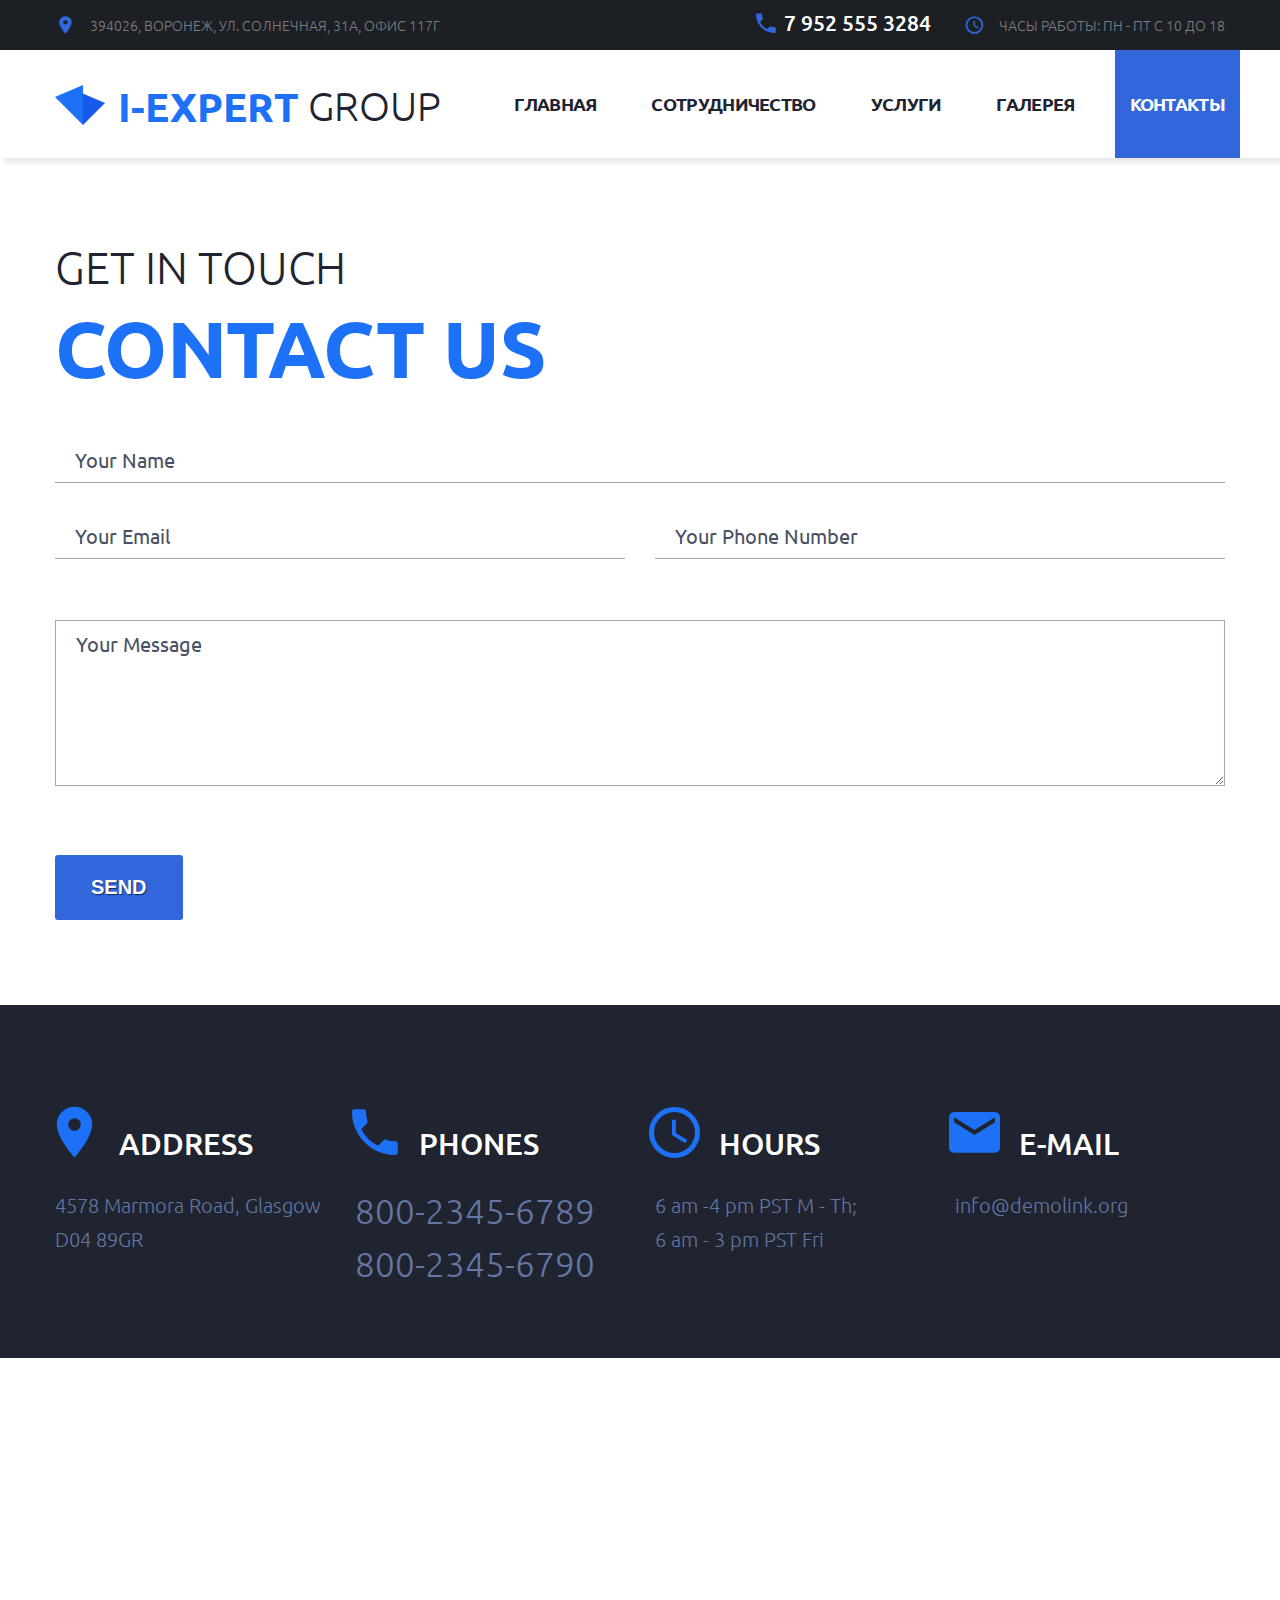
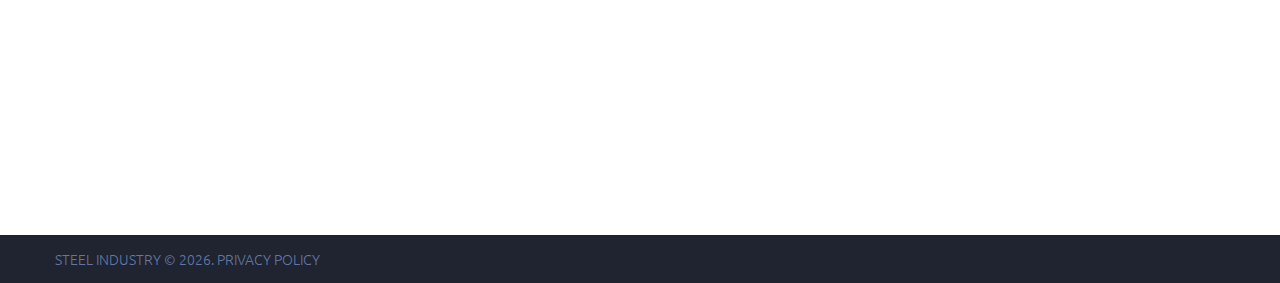
==== contacts.html @ af865677 "home page + menu" ====
﻿<!DOCTYPE html>
<html lang="en">
<head>
  <title>Contacts</title>
  <meta charset="utf-8">
  <meta name="format-detection" content="telephone=no"/>
  <link rel="icon" href="images/favicon.ico" type="image/x-icon">
  <link rel="stylesheet" href="css/grid.css">
  <link rel="stylesheet" href="css/style.css">

  <link rel="stylesheet" href="css/google-map.css">
  <link rel="stylesheet" href="css/mailform.css">


  <script src="js/jquery.js"></script>
  <script src="js/jquery-migrate-1.2.1.js"></script> 

  <!--[if lt IE 9]> 
  <html class="lt-ie9">
  <div style=' clear: both; text-align:center; position: relative;'>
    <a href="http://windows.microsoft.com/en-US/internet-explorer/..">
      <img src="images/ie8-panel/warning_bar_0000_us.jpg" border="0" height="42" width="820"
           alt="You are using an outdated browser. For a faster, safer browsing experience, upgrade for free today."/>
    </a>
  </div>
  <script src="js/html5shiv.js"></script>
  <![endif]-->

  <script src='js/device.min.js'></script>
</head>
<body>
<div class="page">
  <!--========================================================
                            HEADER
  =========================================================-->
  <header>
    <section class="top_header wow fadeIn ">
      <div class="container">
        <p>
          <i class="material-design-map103"></i>
           394026, Воронеж, ул. Солнечная, 31а, офис 117г
        </p>
        <p>
          <i class="material-design-clock100"></i>
           Часы работы: пн - пт с 10 до 18
        </p>
        <p>
          <i class="material-design-phone370"></i>
          <a href="callto:#">7 952 555 3284 </a>
        </p>
      </div>
    </section>

    <div id="stuck_container" class="stuck_container">
      <div class="container">
        <div class="brand">
          <h1 class="brand_name">
            <a href="./"><span>I-Expert</span> Group</a>
          </h1>
        </div>
        <nav class="nav">
          <ul class="sf-menu" data-type="navbar">
            <li>
              <a href="./">Главная</a>
              <ul>
                <li>
                  <a href="#">Применение</a>
                </li>
                <li>
                  <a href="#">Почему мы</a>
                </li>
                <li>
                  <a href="#">Стоимость</a>
                </li>
                <li>
                  <a href="#">Как это работает</a>
                </li>
                <!-- <li>
                  <a href="#">Отзывы</a>
                </li> -->
              </ul>
            </li>
            <li>
              <a href="partners.html">Сотрудничество</a>
            </li>
            <li>
              <a href="services.html">Услуги</a>
            </li>
            <li>
              <a href="gallery.html">Галерея</a>
            </li>
            <li class="active">
              <a href="contacts.html">Контакты</a>
            </li>
          </ul>
        </nav>
      </div>
    </div>
  </header>
  <!--========================================================
                            CONTENT
  =========================================================-->
  <main>


    <section class="well8">
      <div class="container">
        <h5>get in touch</h5>
        <h3>contact us</h3>
          
          <form method="post" action="bat/rd-mailform.php" class="mailform off2">
            <input type="hidden" name="form-type" value="contact">
            <fieldset class="row">
              <label data-add-placeholder="" class="col-lg-12 col-md-12 col-sm-12 col-xs-12">
                <input type="text" name="name" placeholder="Your Name" data-constraints="@LettersOnly @NotEmpty">
              </label>
              <label data-add-placeholder="" class="col-lg-6 col-md-6 col-sm-12 col-xs-12">
                <input type="text" name="email" placeholder="Your Email" data-constraints="@Email @NotEmpty">
              </label>
              <label data-add-placeholder="" class="col-lg-6 col-md-6 col-sm-12 col-xs-12">
                <input type="text" name="phone" placeholder="Your Phone Number" data-constraints="@Phone">
              </label>
              
              <label data-add-placeholder="" class="col-lg-12 col-md-12 col-sm-12 col-xs-12 marTop2">
                <textarea name="message" placeholder="Your Message" data-constraints="@NotEmpty"></textarea>
              </label>
              <div class="mfControls col-lg-12  col-md-12 col-sm-12 col-xs-12">
                <button type="submit" class="btn">Send</button>
              </div>
            </fieldset>
          </form>




        
      </div>
    </section>








    <section class="well5 bg2">
      <div class="container">
        <ul class="row contact-list">
          <li class="col-lg-3 col-md-6 col-sm-6 col-xs-12  wow fadeIn">
            <h6><i class="material-design-map103"></i>Address</h6>
            <address>
              4578 Marmora Road, Glasgow <br>D04 89GR
            </address>
          </li>
          <li class="col-lg-3 col-md-6 col-sm-6 col-xs-12  wow fadeIn">
            <h6><i class="material-design-phone370"></i>Phones</h6>
            <address>
              <a href="callto:#">800-2345-6789</a><br>
              <a href="callto:#">800-2345-6790</a>
            </address>
          </li>
          <li class="col-lg-3 col-md-6 col-sm-6 col-xs-12  wow fadeIn">
            <h6><i class="material-design-clock100"></i>HOURS</h6>
            <address>
              6 am -4 pm PST M - Th;<br>6 am - 3 pm  PST Fri
            </address>
          </li>
          <li class="col-lg-3 col-md-6 col-sm-6 col-xs-12  wow fadeIn">
            <h6><i class="material-design-write20"></i>E-mail</h6>
            <address>
              <a href="mailto:#">info@demolink.org</a>
            </address>
          </li>
        </ul>
      </div>
    </section>

    <section class="map">
      <div id="google-map" class="map_model"></div>
      <ul class="map_locations">
            <li data-x="-73.9874068" data-y="40.643180">
          <p> 9870 St Vincent Place, Glasgow, DC 45 Fr 45. <span>800 2345-6789</span></p>
        </li>
      </ul>
    </section>




  </main>

  <!--========================================================
                            FOOTER
  =========================================================-->
  <footer>
    <div class="container">
      Steel Industry  © <span id="copyright-year"></span>. <a href="index-5.html">Privacy Policy</a>


    </div>
  </footer>
</div>

<script src="js/script.js"></script>
</body>
</html>
---- css/grid.css ----
/*==========================================================
                        NORMALIZE
==========================================================*/
html, body, div, span, applet, object, iframe,
h1, h2, h3, h4, h5, h6, p, blockquote, pre,
a, abbr, acronym, address, big, cite, code,
del, dfn, em, img, ins, kbd, q, s, samp,
small, strike, strong, sub, sup, tt, var,
b, u, i, center,
dl, dt, dd, ol, ul, li,
fieldset, form, label, legend,
table, caption, tbody, tfoot, thead, tr, th, td,
article, aside, canvas, details, embed,
figure, figcaption, footer, header, hgroup,
menu, nav, output, ruby, section, summary,
time, mark, audio, video {
  margin: 0;
  padding: 0;
  border: 0;
  font-size: 100%;
  font: inherit;
  vertical-align: top;
}

article, aside, details, figcaption, figure,
footer, header, hgroup, menu, nav, section {
  display: block;
}

body {
  line-height: 1;
}

ol, ul {
  list-style: none;
}

blockquote, q {
  quotes: none;
}

blockquote:before, blockquote:after,
q:before, q:after {
  content: '';
  content: none;
}

table {
  border-collapse: collapse;
  border-spacing: 0;
}

button,
input[type='button'] {
  background: none;
  border: none;
  display: inline-block;
  margin: 0;
  padding: 0;
  outline: none;
  outline-offset: 0;
  overflow: visible;
  cursor: pointer;
  -webkit-appearance: none;
}
button::-moz-focus-inner,
input[type='button']::-moz-focus-inner {
  border: none;
  padding: 0;
}

input[type='text'],
input[type='time'],
input[type='url'],
input[type='month'],
input[type='week'],
input[type='email'],
input[type='color'],
input[type='datetime'],
input[type='datetime-local'],
input[type='range'],
input[type='search'],
input[type='tel'],
input[type='date'],
input[type='password'],
input[type='number'] {
  outline: none;
  background-color: transparent;
  border: none;
  -webkit-appearance: none;
  border-radius: 0;
  vertical-align: baseline;
  box-shadow: none;
}

*,
*:before,
*:after {
  box-sizing: border-box;
  -webkit-box-sizing: border-box;
  -moz-box-sizing: border-box;
}

.container {
  margin-right: auto;
  margin-left: auto;
  padding-left: 15px;
  padding-right: 15px;
  min-width: 300px;
}
.container:before, .container:after {
  display: table;
  content: "";
  line-height: 0;
}
.container:after {
  clear: both;
}
@media (min-width: 768px) {
  .container {
    width: 750px;
  }
}
@media (min-width: 992px) {
  .container {
    width: 970px;
  }
}
@media (min-width: 1200px) {
  .container {
    width: 1200px;
  }
}

.container-fluid {
  margin-right: auto;
  margin-left: auto;
  padding-left: 15px;
  padding-right: 15px;
}
.container-fluid:before, .container-fluid:after {
  display: table;
  content: "";
  line-height: 0;
}
.container-fluid:after {
  clear: both;
}

.row {
  margin-left: -15px;
  margin-right: -15px;
}
.row:before, .row:after {
  display: table;
  content: "";
  line-height: 0;
}
.row:after {
  clear: both;
}

.col-xs-1, .col-sm-1, .col-md-1, .col-lg-1, .col-xs-2, .col-sm-2, .col-md-2, .col-lg-2, .col-xs-3, .col-sm-3, .col-md-3, .col-lg-3, .col-xs-4, .col-sm-4, .col-md-4, .col-lg-4, .col-xs-5, .col-sm-5, .col-md-5, .col-lg-5, .col-xs-6, .col-sm-6, .col-md-6, .col-lg-6, .col-xs-7, .col-sm-7, .col-md-7, .col-lg-7, .col-xs-8, .col-sm-8, .col-md-8, .col-lg-8, .col-xs-9, .col-sm-9, .col-md-9, .col-lg-9, .col-xs-10, .col-sm-10, .col-md-10, .col-lg-10, .col-xs-11, .col-sm-11, .col-md-11, .col-lg-11, .col-xs-12, .col-sm-12, .col-md-12, .col-lg-12 {
  min-height: 1px;
  padding-left: 15px;
  padding-right: 15px;
}

[class*="col-"] {
  margin-top: 30px;
}

.row {
  margin-top: -30px;
}

* + .row {
  margin-top: 30px;
}

@media (min-width: 480px) {
  .col-xs-1, .col-xs-2, .col-xs-3, .col-xs-4, .col-xs-5, .col-xs-6, .col-xs-7, .col-xs-8, .col-xs-9, .col-xs-10, .col-xs-11, .col-xs-12 {
    float: left;
  }

  .col-xs-1 {
    width: 8.33333%;
  }

  .col-xs-2 {
    width: 16.66667%;
  }

  .col-xs-3 {
    width: 25%;
  }

  .col-xs-4 {
    width: 33.33333%;
  }

  .col-xs-5 {
    width: 41.66667%;
  }

  .col-xs-6 {
    width: 50%;
  }

  .col-xs-7 {
    width: 58.33333%;
  }

  .col-xs-8 {
    width: 66.66667%;
  }

  .col-xs-9 {
    width: 75%;
  }

  .col-xs-10 {
    width: 83.33333%;
  }

  .col-xs-11 {
    width: 91.66667%;
  }

  .col-xs-12 {
    width: 100%;
  }

  .col-xs-offset-0 {
    margin-left: 0%;
  }

  .col-xs-offset-1 {
    margin-left: 8.33333%;
  }

  .col-xs-offset-2 {
    margin-left: 16.66667%;
  }

  .col-xs-offset-3 {
    margin-left: 25%;
  }

  .col-xs-offset-4 {
    margin-left: 33.33333%;
  }

  .col-xs-offset-5 {
    margin-left: 41.66667%;
  }

  .col-xs-offset-6 {
    margin-left: 50%;
  }

  .col-xs-offset-7 {
    margin-left: 58.33333%;
  }

  .col-xs-offset-8 {
    margin-left: 66.66667%;
  }

  .col-xs-offset-9 {
    margin-left: 75%;
  }

  .col-xs-offset-10 {
    margin-left: 83.33333%;
  }

  .col-xs-offset-11 {
    margin-left: 91.66667%;
  }

  .col-xs-offset-12 {
    margin-left: 100%;
  }
}
@media (min-width: 480px) and (max-width: 767px) {
  .col-xs-clear {
    clear: left;
  }
}
@media (min-width: 768px) {
  [class*="col-"] {
    margin-top: 30px;
  }

  .row {
    margin-top: -30px;
  }

  * + .row {
    margin-top: 30px;
  }

  .col-sm-1, .col-sm-2, .col-sm-3, .col-sm-4, .col-sm-5, .col-sm-6, .col-sm-7, .col-sm-8, .col-sm-9, .col-sm-10, .col-sm-11, .col-sm-12 {
    float: left;
  }

  .col-sm-1 {
    width: 8.33333%;
  }

  .col-sm-2 {
    width: 16.66667%;
  }

  .col-sm-3 {
    width: 25%;
  }

  .col-sm-4 {
    width: 33.33333%;
  }

  .col-sm-5 {
    width: 41.66667%;
  }

  .col-sm-6 {
    width: 50%;
  }

  .col-sm-7 {
    width: 58.33333%;
  }

  .col-sm-8 {
    width: 66.66667%;
  }

  .col-sm-9 {
    width: 75%;
  }

  .col-sm-10 {
    width: 83.33333%;
  }

  .col-sm-11 {
    width: 91.66667%;
  }

  .col-sm-12 {
    width: 100%;
  }

  .col-sm-offset-0 {
    margin-left: 0%;
  }

  .col-sm-offset-1 {
    margin-left: 8.33333%;
  }

  .col-sm-offset-2 {
    margin-left: 16.66667%;
  }

  .col-sm-offset-3 {
    margin-left: 25%;
  }

  .col-sm-offset-4 {
    margin-left: 33.33333%;
  }

  .col-sm-offset-5 {
    margin-left: 41.66667%;
  }

  .col-sm-offset-6 {
    margin-left: 50%;
  }

  .col-sm-offset-7 {
    margin-left: 58.33333%;
  }

  .col-sm-offset-8 {
    margin-left: 66.66667%;
  }

  .col-sm-offset-9 {
    margin-left: 75%;
  }

  .col-sm-offset-10 {
    margin-left: 83.33333%;
  }

  .col-sm-offset-11 {
    margin-left: 91.66667%;
  }

  .col-sm-offset-12 {
    margin-left: 100%;
  }
}
@media (min-width: 768px) and (max-width: 991px) {
  .col-sm-clear {
    clear: left;
  }
}
@media (min-width: 992px) {
  [class*="col-"] {
    margin-top: 30px;
  }

  .row {
    margin-top: -30px;
  }

  * + .row {
    margin-top: 30px;
  }

  .col-md-1, .col-md-2, .col-md-3, .col-md-4, .col-md-5, .col-md-6, .col-md-7, .col-md-8, .col-md-9, .col-md-10, .col-md-11, .col-md-12 {
    float: left;
  }

  .col-md-1 {
    width: 8.33333%;
  }

  .col-md-2 {
    width: 16.66667%;
  }

  .col-md-3 {
    width: 25%;
  }

  .col-md-4 {
    width: 33.33333%;
  }

  .col-md-5 {
    width: 41.66667%;
  }

  .col-md-6 {
    width: 50%;
  }

  .col-md-7 {
    width: 58.33333%;
  }

  .col-md-8 {
    width: 66.66667%;
  }

  .col-md-9 {
    width: 75%;
  }

  .col-md-10 {
    width: 83.33333%;
  }

  .col-md-11 {
    width: 91.66667%;
  }

  .col-md-12 {
    width: 100%;
  }

  .col-md-offset-0 {
    margin-left: 0%;
  }

  .col-md-offset-1 {
    margin-left: 8.33333%;
  }

  .col-md-offset-2 {
    margin-left: 16.66667%;
  }

  .col-md-offset-3 {
    margin-left: 25%;
  }

  .col-md-offset-4 {
    margin-left: 33.33333%;
  }

  .col-md-offset-5 {
    margin-left: 41.66667%;
  }

  .col-md-offset-6 {
    margin-left: 50%;
  }

  .col-md-offset-7 {
    margin-left: 58.33333%;
  }

  .col-md-offset-8 {
    margin-left: 66.66667%;
  }

  .col-md-offset-9 {
    margin-left: 75%;
  }

  .col-md-offset-10 {
    margin-left: 83.33333%;
  }

  .col-md-offset-11 {
    margin-left: 91.66667%;
  }

  .col-md-offset-12 {
    margin-left: 100%;
  }
}
@media (min-width: 992px) and (max-width: 1199px) {
  .col-md-clear {
    clear: left;
  }
}
@media (min-width: 1200px) {
  [class*="col-"] {
    margin-top: 30px;
  }

  .row {
    margin-top: -30px;
  }

  * + .row {
    margin-top: 30px;
  }

  .col-lg-clear {
    clear: left;
  }

  .col-lg-1, .col-lg-2, .col-lg-3, .col-lg-4, .col-lg-5, .col-lg-6, .col-lg-7, .col-lg-8, .col-lg-9, .col-lg-10, .col-lg-11, .col-lg-12 {
    float: left;
  }

  .col-lg-1 {
    width: 8.33333%;
  }

  .col-lg-2 {
    width: 16.66667%;
  }

  .col-lg-3 {
    width: 25%;
  }

  .col-lg-4 {
    width: 33.33333%;
  }

  .col-lg-5 {
    width: 41.66667%;
  }

  .col-lg-6 {
    width: 50%;
  }

  .col-lg-7 {
    width: 58.33333%;
  }

  .col-lg-8 {
    width: 66.66667%;
  }

  .col-lg-9 {
    width: 75%;
  }

  .col-lg-10 {
    width: 83.33333%;
  }

  .col-lg-11 {
    width: 91.66667%;
  }

  .col-lg-12 {
    width: 100%;
  }

  .col-lg-offset-0 {
    margin-left: 0%;
  }

  .col-lg-offset-1 {
    margin-left: 8.33333%;
  }

  .col-lg-offset-2 {
    margin-left: 16.66667%;
  }

  .col-lg-offset-3 {
    margin-left: 25%;
  }

  .col-lg-offset-4 {
    margin-left: 33.33333%;
  }

  .col-lg-offset-5 {
    margin-left: 41.66667%;
  }

  .col-lg-offset-6 {
    margin-left: 50%;
  }

  .col-lg-offset-7 {
    margin-left: 58.33333%;
  }

  .col-lg-offset-8 {
    margin-left: 66.66667%;
  }

  .col-lg-offset-9 {
    margin-left: 75%;
  }

  .col-lg-offset-10 {
    margin-left: 83.33333%;
  }

  .col-lg-offset-11 {
    margin-left: 91.66667%;
  }

  .col-lg-offset-12 {
    margin-left: 100%;
  }
}
---- css/style.css ----
@import url(animate.css);
@import url(material-design.css);
@import url(//maxcdn.bootstrapcdn.com/font-awesome/4.3.0/css/font-awesome.min.css);
@import url(//fonts.googleapis.com/css?family=Ubuntu:300,400,500,700);
/*========================================================
						Main Styles
=========================================================*/
body {
  color: #4a5164;
  font: 400 20px/34px "Ubuntu", sans-serif;
  -webkit-text-size-adjust: none;
  font-weight: 300;
  background: #1f2430;
}

img {
  max-width: 100%;
  height: auto;
}

h1, h2, h3, h4, h5, h6 {
  text-transform: uppercase;
  color: #1f2430;
}

h2 {
  font-size: 104px;
  line-height: 1;
  font-weight: 700;
}
@media (max-width: 1199px) {
  h2 {
    font-size: 70px;
  }
}
@media (max-width: 991px) {
  h2 {
    font-size: 40px;
  }
}
@media (max-width: 767px) {
  h2 {
    font-size: 25px;
  }
}

h3 {
  color: #1d71f7;
  font-size: 84px;
  line-height: 1.2;
  font-weight: 700;
  letter-spacing: -0.6px;
}
@media (max-width: 1399px) {
  h3 {
    font-size: 80px;
  }
}
@media (max-width: 1199px) {
  h3 {
    font-size: 50px;
  }
}
@media (max-width: 991px) {
  h3 {
    font-size: 40px;
  }
}
@media (max-width: 479px) {
  h3 {
    font-size: 32px;
  }
}

h4 {
  font-size: 45px;
  line-height: 1.2;
  font-weight: 700;
}
@media (max-width: 1199px) {
  h4 {
    font-size: 30px;
  }
}
@media (max-width: 991px) {
  h4 {
    font-size: 23px;
  }
}
@media (max-width: 479px) {
  h4 {
    font-size: 19px;
  }
}

h5 {
  font-size: 45px;
  line-height: 1.2;
  font-weight: 300;
}
@media (max-width: 1199px) {
  h5 {
    font-size: 30px;
  }
}

h6 {
  font-size: 40px;
  line-height: 1.4;
  font-weight: 700;
}
h6.mod1 {
  font-size: 30px;
}
@media (max-width: 991px) {
  h6.mod1 {
    font-size: 22px;
  }
}
@media (max-width: 1199px) {
  h6 {
    font-size: 22px;
  }
}
@media (max-width: 479px) {
  h6 {
    font-size: 13px;
  }
}

p a:hover, .marked-list a:hover, .list a:hover {
  text-decoration: underline;
}
p .fa, .marked-list .fa, .list .fa {
  text-decoration: none;
}

time {
  display: block;
}

a {
  font: inherit;
  color: inherit;
  text-decoration: none;
  -moz-transition: 0.3s;
  -o-transition: 0.3s;
  -webkit-transition: 0.3s;
  transition: 0.3s;
}
a:focus {
  outline: none;
}
a:active {
  background-color: transparent;
}

a[href^="tel:"],
a[href^="callto:"] {
  color: inherit;
  text-decoration: none;
}

a[href^="callto:"]:hover {
  text-decoration: underline;
}

strong {
  font-weight: 700;
}

.fa {
  line-height: inherit;
}

[class*='fa-']:before {
  font-weight: 400;
  font-family: "FontAwesome";
}

.page {
  overflow: hidden;
  min-height: 500px;
}
.lt-ie9 .page {
  min-width: 1200px;
}

/*=======================================================
						 Main Layout
=========================================================*/
.fleft {
  float: left;
}

.fright {
  float: right;
}

.cntr {
  text-align: center;
}

.left {
  text-align: left;
}

.right {
  text-align: right;
}

.wrapper {
  position: relative;
  width: 100%;
  overflow: hidden;
}

hr {
  border: none;
  height: 1px;
  background: #4a5164;
}

.link1 {
  color: #3167db;
}
.link1:hover {
  color: #4a5164;
}

@media (max-width: 767px) {
  .mobile_cntr {
    text-align: center;
  }
}
@media (max-width: 479px) {
  .mobile_cntr2 {
    text-align: center;
  }
}
* + h3, * + h4, * + h5, * + h6, * + p, * + img, * + .btn {
  margin-top: 20px;
}

h5 + h2 {
  margin-top: 17px;
}

h2 + h4 {
  margin-top: 26px;
}

h4 + p {
  margin-top: 30px;
}

p + .btn {
  margin-top: 57px;
}

.marked-list + .btn {
  margin-top: 44px;
}

h6 + p {
  margin-top: 5px;
}

h6.mod1 + p {
  margin-top: 15px;
}

h5 + h3 {
  margin-top: 6px;
}

h3 + .row {
  margin-top: 2px;
}

h3 + .row.mod1 {
  margin-top: 17px;
}

h3 + .row.mod2 {
  margin-top: -3px;
}
@media (min-width: 1200px) {
  h3 + .row.mod2 [class*="col-"] {
    margin-top: 50px;
  }
}

.marTop1 {
  margin-top: 36px;
}
@media (max-width: 991px) {
  .marTop1 {
    margin-top: 5px;
  }
}

/*=======================================================
						Components
=========================================================*/
/*==================     Brand     ======================*/
.brand {
  display: inline-block;
  font-size: 40px;
  font-weight: 300;
  color: #1f2430;
  text-transform: uppercase;
  background: url(../images/logo.png) 0 6px no-repeat;
  padding: 10px 0 25px;
  padding-left: 63px;
}
.brand_name {
  overflow: hidden;
}
.brand_name span {
  font-weight: 700;
  color: #1d71f7;
}

/*==================   Index List  ======================*/
.index-list {
  counter-reset: li;
}
.index-list h6 {
  font-size: 30px;
  font-weight: 500;
}
@media (max-width: 1199px) {
  .index-list h6 {
    font-size: 22px;
  }
}
.index-list h6 + p {
  margin-top: 11px;
}
.index-list li {
  margin-top: 38px;
  margin-bottom: 7px;
  position: relative;
  padding-left: 140px;
}
.index-list li:before {
  content: counter(li,decimal-leading-zero);
  counter-increment: li;
  position: absolute;
  top: 6px;
  left: 15px;
  width: 94px;
  height: 94px;
  line-height: 94px;
  font-size: 45px;
  font-weight: 300;
  -webkit-border-radius: 50%;
  -moz-border-radius: 50%;
  border-radius: 50%;
  color: #fff;
  background: #3167db;
  -moz-box-sizing: border-box;
  -webkit-box-sizing: border-box;
  box-sizing: border-box;
  text-align: center;
  display: inline-block;
}
.index-list li.grid_1:nth-child(12n + 13),
.index-list li.grid_2:nth-child(6n + 7),
.index-list li.grid_3:nth-child(4n + 5),
.index-list li.grid_4:nth-child(3n + 4),
.index-list li.col-sm-6:nth-child(2n + 3) {
  clear: left;
}

/*==================   List1  ======================*/
.list1 h6 {
  font-size: 30px;
  font-weight: 500;
}
@media (max-width: 1199px) {
  .list1 h6 {
    font-size: 22px;
  }
}
.list1 h6 + p {
  margin-top: 11px;
}
.list1 li {
  margin-top: 38px;
  margin-bottom: 7px;
  position: relative;
  padding-left: 140px;
}
@media (max-width: 991px) {
  .list1 li {
    padding-left: 80px;
  }
}
.list1 li:before {
  position: absolute;
  top: 6px;
  left: 15px;
  font-family: "FontAwesome";
  width: 94px;
  height: 94px;
  line-height: 94px;
  font-size: 45px;
  font-weight: 300;
  -webkit-border-radius: 50%;
  -moz-border-radius: 50%;
  border-radius: 50%;
  color: #fff;
  background: #3167db;
  -moz-box-sizing: border-box;
  -webkit-box-sizing: border-box;
  box-sizing: border-box;
  text-align: center;
  display: inline-block;
}
@media (max-width: 991px) {
  .list1 li:before {
    width: 50px;
    height: 50px;
    line-height: 50px;
    font-size: 25px;
    font-weight: 300;
    -webkit-border-radius: 50%;
    -moz-border-radius: 50%;
    border-radius: 50%;
    color: #fff;
    background: #3167db;
    -moz-box-sizing: border-box;
    -webkit-box-sizing: border-box;
    box-sizing: border-box;
    text-align: center;
    display: inline-block;
  }
}
.list1 li.grid_1:nth-child(12n + 13),
.list1 li.grid_2:nth-child(6n + 7),
.list1 li.grid_3:nth-child(4n + 5),
.list1 li.grid_4:nth-child(3n + 4),
.list1 li.col-sm-6:nth-child(2n + 3) {
  clear: left;
}

/*==================  Inline List  ======================*/
.inline-list li {
  display: inline-block;
}
.inline-list li + li {
  margin-left: 3px;
}
.inline-list a {
  display: inline-block;
  width: 34px;
  height: 34px;
  line-height: 34px;
  -webkit-border-radius: 50%;
  -moz-border-radius: 50%;
  border-radius: 50%;
  font-size: 19px;
  text-align: center;
  color: #1f2430;
  background-color: #3167db;
}
@media (max-width: 979px) {
  .inline-list a {
    width: 24px;
    height: 24px;
    line-height: 24px;
    font-size: 12px;
  }
}
.inline-list a:hover {
  color: #fff;
  background-color: #4a5164;
}

/*==================    Quote     ======================*/
blockquote {
  position: relative;
  padding-left: 59px;
  padding-right: 30px;
}
@media (max-width: 1199px) {
  blockquote {
    padding-right: 0;
  }
}
blockquote:before {
  position: absolute;
  top: -5px;
  left: -4px;
  padding-right: 7px;
  content: "\201c";
  color: #1f2430;
  font-size: 84px;
  line-height: 84px;
  font-weight: 700;
  vertical-align: top;
  z-index: 10;
}
blockquote cite {
  display: block;
}
blockquote cite span {
  color: #3167db;
  text-transform: uppercase;
  font-size: 30px;
  font-weight: 500;
  line-height: 30px;
}
blockquote p + cite {
  margin-top: 20px;
}

/*==================  Marked List  ======================*/
.marked-list {
  margin-top: 13px;
  margin-bottom: 12px;
}
@media (max-width: 1199px) {
  .marked-list {
    margin-right: 0;
  }
}
.marked-list li {
  position: relative;
  padding-left: 20px;
}
.marked-list li:before {
  content: '\f105';
  position: absolute;
  left: 0;
  top: 0px;
  font-weight: 400;
  font-size: 20px;
  font-family: "FontAwesome";
  color: #3167db;
}
.marked-list li + li {
  margin-top: 0px;
}
.marked-list a:hover {
  color: #3167db;
  text-decoration: none;
}

/*==================   Contact List   ======================*/
.contact-list address {
  color: #6477a4;
}
.contact-list h6 {
  font-size: 30px;
  font-weight: 500;
}
.contact-list h6 i {
  font-size: 61px;
  color: #1d71f7;
  margin-top: -33px;
  display: inline-block;
  margin-right: 14px;
  margin-left: -11px;
}
.contact-list h6 + address {
  margin-top: 13px;
}
.contact-list a[href^="callto:"] {
  color: #6477a4;
  font-size: 35px;
  line-height: 35px;
  display: inline-block;
  margin-top: 5px;
  margin-bottom: 13px;
}
.contact-list a[href^="callto:"]:hover {
  color: #fff;
  text-decoration: none;
}
.contact-list a[href^="mailto:"] {
  color: #6477a4;
}
.contact-list a[href^="mailto:"]:hover {
  color: #fff;
  text-decoration: none;
}

/*==================     Privacy    =====================*/
.privacy {
  text-align: left;
  padding-top: 38px;
  padding-bottom: 2px;
}
.privacy dt {
  font-size: 30px;
  line-height: 1.2;
  font-weight: 500;
  color: #1f2430;
  text-transform: uppercase;
}
@media (max-width: 1199px) {
  .privacy dt {
    font-size: 22px;
  }
}
.privacy dt + dd {
  margin-top: 15px;
}
.privacy dd + dt {
  margin-top: 48px;
}
.privacy a {
  color: #008ac6;
  text-decoration: none;
}
.privacy a:hover {
  color: #1f2430;
}

/*==================  Backgrounds  ======================*/
.bg1 {
  background: #3167db;
}

.bg2 {
  background: #1f2430;
}
.bg2 * {
  color: #fff;
}
.bg2 p {
  color: #6477a4;
}

.bg3 {
  background: #4a5164;
}

.color1 {
  color: #3167db;
}

.color2 {
  color: #1f2430;
}

.color3 {
  color: #4a5164;
}

/*==================     Icons     ======================*/
/*==================    Buttons    ======================*/
.btn {
  font-size: 20px;
  font-weight: 700;
  text-shadow: 1px 1px 1px #112b62;
  padding: 16px 37px;
  color: #fff;
  background: #3167db;
  display: inline-block;
  text-transform: uppercase;
  -webkit-border-radius: 3px;
  -moz-border-radius: 3px;
  border-radius: 3px;
}
.btn:hover {
  color: #fff;
  text-shadow: 4px 4px 1px black;
  background: #193e8d;
}
.btn:active {
  color: #fff;
  text-shadow: 4px 4px 1px black;
  background: #193e8d;
}

/*==================      Box      ======================*/
.box:before, .box:after {
  display: table;
  content: "";
  line-height: 0;
}
.box:after {
  clear: both;
}
.box_aside {
  float: left;
}
.box_cnt__no-flow {
  overflow: hidden;
}

/*========================   Menu   ==========================*/
.sf-menu {
  font-family: "Ubuntu", sans-serif;
  display: inline-block;
}
.sf-menu:before, .sf-menu:after {
  display: table;
  content: "";
  line-height: 0;
}
.sf-menu:after {
  clear: both;
}
.sf-menu > li {
  position: relative;
  float: left;
}
.sf-menu > li + li {
  margin-left: 3px;
}
.sf-menu a {
  display: block;
}

.sf-menu > li > a {
  padding: 2px;
  font-size: 17px;
  line-height: 28px;
  font-weight: 700;
  letter-spacing: 0.9px;
  color: #1f2430;
  padding: 40px 15px;
  letter-spacing: -0.7px;
  text-transform: uppercase;
}
.sf-menu > li.sfHover > a, .sf-menu > li > a:hover {
  color: #fff;
  background: #3167db;
}
.sf-menu > li.active > a {
  color: #fff;
  background: #3167db;
}

.sf-menu ul {
  display: none;
  position: absolute;
  top: 100%;
  width: 235px;
  margin-top: 1px;
  padding: 20px 0 20px;
  background: #1f2430;
  z-index: 999;
  -moz-box-sizing: border-box;
  -webkit-box-sizing: border-box;
  box-sizing: border-box;
  font-family: Arial;
}

.sf-menu ul {
  -webkit-box-shadow: 0 2px 3px 0 rgba(0, 0, 0, 0.16);
  -moz-box-shadow: 0 2px 3px 0 rgba(0, 0, 0, 0.16);
  box-shadow: 0 2px 3px 0 rgba(0, 0, 0, 0.16);
}
.sf-menu ul > li {
  position: relative;
}
.sf-menu ul > li > a {
  font-size: 14px;
  font-weight: 300;
  text-transform: uppercase;
  line-height: 19px;
  color: #6477a4;
  padding: 7px 25px 7px 25px;
}
.sf-menu ul > li.sfHover > a, .sf-menu ul > li > a:hover {
  color: #FFF;
  background: #4a5164;
  text-decoration: none;
  -webkit-box-shadow: 0 2px 3px 0 rgba(0, 0, 0, 0.16);
  -moz-box-shadow: 0 2px 3px 0 rgba(0, 0, 0, 0.16);
  box-shadow: 0 2px 3px 0 rgba(0, 0, 0, 0.16);
}

.sf-menu ul ul {
  -webkit-box-shadow: 0 2px 3px 0 rgba(0, 0, 0, 0.16);
  -moz-box-shadow: 0 2px 3px 0 rgba(0, 0, 0, 0.16);
  box-shadow: 0 2px 3px 0 rgba(0, 0, 0, 0.16);
  position: absolute;
  top: 0;
  left: 100%;
  width: auto;
  min-width: 120px;
  margin-left: 1px;
  padding: 0;
  z-index: 4;
}
@media (max-width: 991px) {
  .sf-menu ul ul {
    min-width: 100px;
  }
}

.sf-menu ul ul > li > a {
  color: #4a5164;
}
@media (max-width: 991px) {
  .sf-menu ul ul > li > a {
    font-size: 11px;
  }
}
.sf-menu ul ul > li.sfHover > a, .sf-menu ul ul > li > a:hover {
  color: #FFF;
  background: #4a5164;
}

.sf-menu ul > li > .sf-with-ul {
  position: relative;
}
.sf-menu ul > li > .sf-with-ul:before {
  position: absolute;
  right: 25px;
  top: 50%;
  margin-top: -11px;
  content: '\e0c2';
  color: #fff;
  font-size: 23px;
  color: #3167db;
  font-family: "material-design";
}

@media (max-width: 1365px) and (min-width: 1200px) {
  .sf-menu > li + li {
    margin-left: 25px;
  }
  .sf-menu > li > a {
    font-size: 18px;
  }
}
@media (max-width: 991px) {
  .sf-menu > li + li {
    margin-left: 1px;
  }
  .sf-menu > li > a {
    font-size: 15px;
    padding-left: 3px;
    padding-right: 3px;
  }
}
@media (max-width: 767px) {
  .sf-menu {
    display: none;
  }
}
/*==================   RD Mobile Menu    =====================*/
.rd-mobilemenu {
  display: none;
  position: fixed;
  top: 0;
  left: 0;
  bottom: 0;
  z-index: 9999999;
  text-align: left;
  -moz-transition: 0.3s all ease;
  -o-transition: 0.3s all ease;
  -webkit-transition: 0.3s all ease;
  transition: 0.3s all ease;
}
.rd-mobilemenu.active {
  right: 0;
}

.rd-mobilemenu_ul {
  position: fixed;
  top: -56px;
  left: 0;
  bottom: -56px;
  width: 240px;
  padding: 132px 0 76px;
  color: #666;
  background: #FFF;
  font-size: 14px;
  line-height: 20px;
  overflow: auto;
  -webkit-box-shadow: 5px 0 5px 0 rgba(0, 0, 0, 0.1);
  -moz-box-shadow: 5px 0 5px 0 rgba(0, 0, 0, 0.1);
  box-shadow: 5px 0 5px 0 rgba(0, 0, 0, 0.1);
  -moz-transform: translateX(-240px);
  -ms-transform: translateX(-240px);
  -o-transform: translateX(-240px);
  -webkit-transform: translateX(-240px);
  transform: translateX(-240px);
  -moz-transition: 0.3s ease;
  -o-transition: 0.3s ease;
  -webkit-transition: 0.3s ease;
  transition: 0.3s ease;
  -moz-transition: 0.3s cubic-bezier(0.55, 0, 0.1, 1);
  -o-transition: 0.3s cubic-bezier(0.55, 0, 0.1, 1);
  -webkit-transition: 0.3s cubic-bezier(0.55, 0, 0.1, 1);
  transition: 0.3s cubic-bezier(0.55, 0, 0.1, 1);
}
.rd-mobilemenu.active .rd-mobilemenu_ul {
  -moz-transform: translateX(0);
  -ms-transform: translateX(0);
  -o-transform: translateX(0);
  -webkit-transform: translateX(0);
  transform: translateX(0);
}
.rd-mobilemenu_ul a {
  display: block;
  padding: 14px 25px 16px;
}
.rd-mobilemenu_ul a.active {
  background: #f5f5f5;
  color: #2d2d2d;
}
.rd-mobilemenu_ul a:hover {
  background: #3167db;
  color: #FFF;
}
.rd-mobilemenu_ul a .rd-submenu-toggle {
  position: absolute;
  top: 50%;
  right: 11px;
  margin-top: -17.5px;
  width: 32px;
  height: 32px;
  font: 400 10px "FontAwesome";
  line-height: 32px;
  text-align: center;
  -webkit-border-radius: 50%;
  -moz-border-radius: 50%;
  border-radius: 50%;
  -moz-transition: 0.5s all ease;
  -o-transition: 0.5s all ease;
  -webkit-transition: 0.5s all ease;
  transition: 0.5s all ease;
  z-index: 1;
  background: rgba(0, 0, 0, 0.1);
}
.rd-mobilemenu_ul a .rd-submenu-toggle:after {
  content: '\f078';
}
.rd-mobilemenu_ul a .rd-submenu-toggle:hover {
  background: #FFF;
  color: #666;
}
.rd-mobilemenu_ul a.rd-with-ul {
  position: relative;
}
.rd-mobilemenu_ul a.rd-with-ul.active .rd-submenu-toggle {
  -moz-transform: rotate(180deg);
  -ms-transform: rotate(180deg);
  -o-transform: rotate(180deg);
  -webkit-transform: rotate(180deg);
  transform: rotate(180deg);
}
.rd-mobilemenu_ul ul a {
  padding-left: 40px;
}
.rd-mobilemenu_ul ul ul a {
  padding-left: 60px;
}
.rd-mobilemenu_ul:after {
  content: '';
  display: block;
  height: 20px;
}

.rd-mobilepanel {
  display: none;
  position: fixed;
  top: 0;
  left: 0;
  right: 0;
  height: 56px;
  background: #FFF;
  color: #000;
  -webkit-box-shadow: 0 3px 3px 0 rgba(0, 0, 0, 0.1);
  -moz-box-shadow: 0 3px 3px 0 rgba(0, 0, 0, 0.1);
  box-shadow: 0 3px 3px 0 rgba(0, 0, 0, 0.1);
  z-index: 99999991;
}

.rd-mobilepanel_title {
  position: fixed;
  top: 4px;
  left: 56px;
  right: 56px;
  color: #000;
  font-size: 24px;
  line-height: 48px;
  text-overflow: ellipsis;
  white-space: nowrap;
}

.rd-mobilepanel_toggle {
  position: fixed;
  top: 4px;
  left: 8px;
  width: 48px;
  height: 48px;
}
.rd-mobilepanel_toggle span {
  position: relative;
  display: block;
  margin: auto;
  -moz-transition: all 0.3s ease;
  -o-transition: all 0.3s ease;
  -webkit-transition: all 0.3s ease;
  transition: all 0.3s ease;
}
.rd-mobilepanel_toggle span:after, .rd-mobilepanel_toggle span:before {
  content: "";
  position: absolute;
  left: 0;
  top: -8px;
  -moz-transition: all 0.3s ease;
  -o-transition: all 0.3s ease;
  -webkit-transition: all 0.3s ease;
  transition: all 0.3s ease;
}
.rd-mobilepanel_toggle span:after {
  top: 8px;
}
.rd-mobilepanel_toggle span:after, .rd-mobilepanel_toggle span:before, .rd-mobilepanel_toggle span {
  width: 24px;
  height: 4px;
  background-color: #000;
  backface-visibility: hidden;
  -webkit-border-radius: 2px;
  -moz-border-radius: 2px;
  border-radius: 2px;
}
.rd-mobilepanel_toggle span {
  -moz-transform: rotate(180deg);
  -ms-transform: rotate(180deg);
  -o-transform: rotate(180deg);
  -webkit-transform: rotate(180deg);
  transform: rotate(180deg);
}
.rd-mobilepanel_toggle span:before, .rd-mobilepanel_toggle span:after {
  -moz-transform-origin: 1.71429px center;
  -ms-transform-origin: 1.71429px center;
  -o-transform-origin: 1.71429px center;
  -webkit-transform-origin: 1.71429px center;
  transform-origin: 1.71429px center;
  -moz-transform-origin: 1.71429px center;
  -ms-transform-origin: 1.71429px center;
  -o-transform-origin: 1.71429px center;
  -webkit-transform-origin: 1.71429px center;
  transform-origin: 1.71429px center;
}
.rd-mobilepanel_toggle.active span {
  -moz-transform: rotate(360deg);
  -ms-transform: rotate(360deg);
  -o-transform: rotate(360deg);
  -webkit-transform: rotate(360deg);
  transform: rotate(360deg);
}
.rd-mobilepanel_toggle.active span:before, .rd-mobilepanel_toggle.active span:after {
  top: 0;
  width: 15px;
}
.rd-mobilepanel_toggle.active span:before {
  -webkit-transform: rotate3d(0, 0, 1, -40deg);
  transform: rotate3d(0, 0, 1, -40deg);
}
.rd-mobilepanel_toggle.active span:after {
  -webkit-transform: rotate3d(0, 0, 1, 40deg);
  transform: rotate3d(0, 0, 1, 40deg);
}

@media (max-width: 767px) {
  body {
    padding-top: 56px;
  }

  .rd-mobilemenu, .rd-mobilepanel {
    display: block;
  }
}
@media (max-width: 359px) {
  .rd-mobilepanel_title {
    font-size: 18px;
  }
}
/*==================  Stuck menu  ======================*/
.isStuck {
  background: #fff;
  z-index: 999;
  border-bottom: 1px solid #eee;
}

@media only screen and (max-width: 979px) {
  .isStuck {
    display: none !important;
  }
}
/*==================     ToTop     ======================*/
.toTop {
  width: 50px;
  height: 50px;
  font-size: 24px;
  line-height: 46px;
  color: #fff;
  background: #1f2430;
  border-radius: 50%;
  -webkit-box-shadow: 4px 4px 8px 0 rgba(0, 0, 0, 0.4);
  -moz-box-shadow: 4px 4px 8px 0 rgba(0, 0, 0, 0.4);
  box-shadow: 4px 4px 8px 0 rgba(0, 0, 0, 0.4);
  position: fixed;
  right: 40px;
  bottom: 40px;
  display: none;
  overflow: hidden;
  text-align: center;
  text-decoration: none;
  z-index: 20;
}
.toTop:hover {
  color: #fff;
  background: #3167db;
  text-decoration: none;
}

.mobile .toTop,
.tablet .toTop {
  display: none !important;
}

/*==================  RD Parallax    ======================*/
.parallax {
  position: relative;
  overflow: hidden;
  color: #fff;
}
.parallax h2, .parallax h3, .parallax h4, .parallax h5, .parallax h6, .parallax p {
  color: #fff;
}
.parallax_image, .parallax_pattern {
  position: absolute;
  top: 0;
  left: 0;
  right: 0;
  height: 100%;
  background-position: center center;
  will-change: transform;
}
.parallax_image {
  background-repeat: no-repeat;
  -webkit-background-size: cover;
  background-size: cover;
}
.parallax_pattern {
  background-repeat: repeat;
}
.parallax_cnt {
  position: relative;
}

/*--- start Development (to delete) ======================================================== */
.preview-container {
  display: none;
  opacity: 0.6;
  z-index: 99999999999;
  pointer-events: none;
  width: 100%;
  overflow: hidden;
  position: absolute;
  top: 0;
  bottom: 0;
}

.preview-container.display {
  display: block;
}

.preview-container_bg {
  position: absolute;
  top: 0px;
  height: 8000px;
  width: 2050px;
  left: 50%;
  margin-left: -1025px;
  -webkit-filter: opacity(1);
  filter: hue-rotate(120deg);
  filter: invert(1);
  filter: opacity(1);
}

.pr-bg-1 {
  margin: 0 0 0 0;
  height: 8000px;
}

.pr-bg-1 .preview-container_bg {
  background: url(../2.jpg) 50% 0 no-repeat;
}

.develop {
  position: relative;
  min-height: 702px;
  box-sizing: border-box;
}

/* Development (to delete)
========================================================*/
/*========================================================
					 HEADER  Section
=========================================================*/
header {
  position: relative;
  background: #fff;
  -webkit-box-shadow: 4px 4px 6px 0 rgba(0, 0, 0, 0.11);
  -moz-box-shadow: 4px 4px 6px 0 rgba(0, 0, 0, 0.11);
  box-shadow: 4px 4px 6px 0 rgba(0, 0, 0, 0.11);
}
header a[href^="callto:"]:hover {
  text-decoration: none;
  color: rgba(255, 255, 255, 0.6);
}
header .brand {
  float: left;
  margin-top: 29px;
}
header .nav {
  float: right;
  margin-right: -15px;
}
@media (max-width: 1199px) {
  header .nav {
    margin-right: 0;
  }
}
@media (max-width: 767px) {
  header .brand, header .nav {
    float: none;
  }
}
header .top_header {
  font-size: 14px;
  line-height: 24px;
  text-transform: uppercase;
  font-weight: 300;
  padding: 13px 0 12px;
  overflow: hidden;
  color: #fff;
  background-color: #1c2025;
}
@media (max-width: 767px) {
  header .top_header {
    padding: 12px 15px 6px;
  }
}
header .top_header i {
  font-size: 21px;
  display: inline-block;
  color: #3167db;
  margin-right: 11px;
}
header .top_header p {
  color: #7c7e84;
  text-transform: uppercase;
  float: left;
}
header .top_header p + p {
  float: right;
  margin-top: 0;
}
header .top_header p:nth-child(3) {
  color: #fff;
  font-size: 21px;
  font-weight: 500;
  margin-right: 33px;
  margin-top: -2px;
}
header .top_header p:nth-child(3) i {
  font-size: 26px;
  margin-right: 0;
}
@media (max-width: 991px) {
  header .top_header p {
    float: none;
  }
  header .top_header p + p {
    float: none;
    margin-top: 10px;
  }
  header .top_header p:nth-child(3) {
    margin-top: 10px;
  }
}

/*========================================================
					 CONTENT  Section
=========================================================*/
main {
  display: block;
  background: #fff;
}

@media (min-width: 1199px) and (max-width: 99979px) {
  .container-fluid .col-xs-1, .container-fluid .col-sm-1, .container-fluid .col-md-1, .container-fluid .col-lg-1, .container-fluid .col-xs-2, .container-fluid .col-sm-2, .container-fluid .col-md-2, .container-fluid .col-lg-2, .container-fluid .col-xs-3, .container-fluid .col-sm-3, .container-fluid .col-md-3, .container-fluid .col-lg-3, .container-fluid .col-xs-4, .container-fluid .col-sm-4, .container-fluid .col-md-4, .container-fluid .col-lg-4, .container-fluid .col-xs-5, .container-fluid .col-sm-5, .container-fluid .col-md-5, .container-fluid .col-lg-5, .container-fluid .col-xs-6, .container-fluid .col-sm-6, .container-fluid .col-md-6, .container-fluid .col-lg-6, .container-fluid .col-xs-7, .container-fluid .col-sm-7, .container-fluid .col-md-7, .container-fluid .col-lg-7, .container-fluid .col-xs-8, .container-fluid .col-sm-8, .container-fluid .col-md-8, .container-fluid .col-lg-8, .container-fluid .col-xs-9, .container-fluid .col-sm-9, .container-fluid .col-md-9, .container-fluid .col-lg-9, .container-fluid .col-xs-10, .container-fluid .col-sm-10, .container-fluid .col-md-10, .container-fluid .col-lg-10, .container-fluid .col-xs-11, .container-fluid .col-sm-11, .container-fluid .col-md-11, .container-fluid .col-lg-11, .container-fluid .col-xs-12, .container-fluid .col-sm-12, .container-fluid .col-md-12, .container-fluid .col-lg-12 {
    min-height: 1px;
    padding-left: 25px;
    padding-right: 25px;
  }
}

/*==================  Section1  ======================*/
.section1 {
  padding: 110px 30px 109px;
}
@media (max-width: 991px) {
  .section1 {
    padding: 55px 30px;
  }
}
.section1 h6 {
  color: #fff;
}
.section1 h6 a:hover {
  color: #3167db;
}
.section1 h4 {
  letter-spacing: -0.3px;
}
.section1 img {
  width: 100%;
}
.section1 .row + .row {
  margin-top: 20px;
}

figure {
  color: #fff;
  overflow: hidden;
  position: relative;
}
figure img {
  width: 100%;
}
figure figcaption {
  left: 0;
  right: 0;
  bottom: 0;
  background: rgba(31, 36, 48, 0.9);
  padding: 20px;
  position: absolute;
  padding-right: 120px;
}
@media (max-width: 991px) {
  figure figcaption {
    padding: 20px 10px;
  }
}
figure figcaption h6 {
  color: #fff;
}
figure figcaption.mod1 {
  padding: 24px 9px 25px 30px;
}
@media (max-width: 991px) {
  figure figcaption.mod1 {
    padding: 10px;
  }
}
figure figcaption.mod1 h6 {
  color: #fff;
  font-size: 30px;
  line-height: 40px;
}
@media (max-width: 1199px) {
  figure figcaption.mod1 h6 {
    font-size: 26px;
    line-height: 34px;
  }
}
@media (max-width: 600px) {
  figure figcaption.mod1 h6 {
    font-size: 18px;
    line-height: 30px;
  }
  figure figcaption.mod1 h6 br {
    display: none;
  }
}
@media (max-width: 479px) {
  figure figcaption.mod1 h6 {
    font-size: 13px;
  }
}
figure figcaption.mod1 h6 a:hover {
  color: #3167db;
}
figure figcaption .btn2 {
  font-size: 53px;
  color: #3167db;
  position: absolute;
  right: 6px;
  bottom: 23px;
}
figure figcaption .btn2:hover {
  color: #fff;
}
@media (max-width: 991px) {
  figure figcaption p {
    display: none;
  }
  figure figcaption .btn2 {
    bottom: 10px;
  }
}

/*==================      Well     ======================*/
.well {
  padding-top: 81px;
  padding-bottom: 85px;
}

.well2 {
  padding-top: 190px;
  padding-bottom: 176px;
}

.well3 {
  padding-top: 69px;
  padding-bottom: 87px;
}

.well4 {
  padding-top: 90px;
  padding-bottom: 87px;
}

.well5 {
  padding-top: 117px;
  padding-bottom: 64px;
}

.well6 {
  padding-top: 205px;
  padding-bottom: 176px;
}

.well7 {
  padding-top: 69px;
  padding-bottom: 85px;
}

.well8 {
  padding-top: 82px;
  padding-bottom: 85px;
}

/*========================================================
					 FOOTER  Styles
=========================================================*/
footer {
  padding: 7px 0 7px;
  font-size: 14px;
  text-transform: uppercase;
  color: #6477a4;
  background: #1f2430;
}
footer a:hover {
  color: #fff;
}
---- css/google-map.css ----
/*==================  GOOGLE MAP  ======================*/
.map_model {
  height: 477px;
}
.map_model img {
  max-width: none !important;
}
@media (max-width: 767px) {
  .map_model {
    height: 250px;
  }
}
@media (max-width: 479px) {
  .map_model {
    height: 200px;
  }
}
.map_locations {
  display: none;
}
---- css/mailform.css ----
@import url(material-design.css);
/*========================================================
                      Contact Form
=========================================================*/
.mailform label.marTop2 {
  margin-top: 61px;
}

/* MF
========================================================*/
.mailform {
  margin-top: -19px;
  position: relative;
  text-align: left;
  margin-left: auto;
  margin-right: auto;
}
.mailform fieldset {
  border: none;
}
.mailform * {
  -moz-box-sizing: border-box;
  -webkit-box-sizing: border-box;
  box-sizing: border-box;
}

.mailform label {
  position: relative;
  display: block;
  /*width: 100%;*/
  margin-top: 20px;
}
.mailform label:first-child {
  /*margin-top: 0;*/
}
.mailform label input, .mailform label select, .mailform label textarea {
  display: block;
  width: 100%;
  margin: 0;
  -webkit-appearance: none;
  outline: none;
  font-family: "Ubuntu", sans-serif;
  font-size: 20px;
  padding: 11px 20px 10px;
  line-height: 1.2;
  color: #4a5164;
  background: transperent;
  border: none;
  border-bottom: 1px solid #a4a8b1;
  -webkit-border-radius: 0;
  -moz-border-radius: 0;
  border-radius: 0;
}
@media (max-width: 479px) {
  .mailform label input, .mailform label select, .mailform label textarea {
    /*padding: 29px 20px;*/
  }
}
.mailform label input:-moz-placeholder, .mailform label select:-moz-placeholder, .mailform label textarea:-moz-placeholder {
  color: #4a5164;
  opacity: 1;
}
.mailform label input::-webkit-input-placeholder, .mailform label select::-webkit-input-placeholder, .mailform label textarea::-webkit-input-placeholder {
  color: #4a5164;
  opacity: 1;
}
.mailform label input::-moz-placeholder, .mailform label select::-moz-placeholder, .mailform label textarea::-moz-placeholder {
  color: #4a5164;
  opacity: 1;
}
.mailform label input:-ms-input-placeholder, .mailform label select:-ms-input-placeholder, .mailform label textarea:-ms-input-placeholder {
  color: #4a5164;
  opacity: 1;
}
.mailform label textarea {
  resize: vertical;
  overflow: auto;
  border: 1px solid #a4a8b1;
  height: 166px;
}
@media (max-width: 1365px) {
  .mailform label {
    margin-top: 30px;
  }
}

@-ms-keyframes fout {
  0% {
    transform: scale(1) translateX(0);
  }
  100% {
    transform: scale(0) translateX(0);
  }
}
@-o-keyframes fout {
  0% {
    transform: scale(1) translateX(0);
  }
  100% {
    transform: scale(0) translateX(0);
  }
}
@-webkit-keyframes fout {
  0% {
    transform: scale(1) translateX(0);
  }
  100% {
    transform: scale(0) translateX(0);
  }
}
@-moz-keyframes fout {
  0% {
    transform: scale(1) translateX(0);
  }
  100% {
    transform: scale(0) translateX(0);
  }
}
@keyframes fout {
  0% {
    transform: scale(1) translateX(0);
  }
  100% {
    transform: scale(0) translateX(0);
  }
}
/* Mail Form PlaceHolder
========================================================*/
.mfPlaceHolder {
  font: inherit;
  cursor: text;
  position: absolute;
  left: 15px;
  top: 0;
  padding: 11px 20px 10px;
  line-height: 1.2;
  color: #4a5164;
  opacity: 1;
  -moz-transition: 0.3s all ease;
  -o-transition: 0.3s all ease;
  -webkit-transition: 0.3s all ease;
  transition: 0.3s all ease;
}
*:-webkit-autofill ~ .mfPlaceHolder {
  opacity: .4;
  -moz-transform: translateY(-30%);
  -ms-transform: translateY(-30%);
  -o-transform: translateY(-30%);
  -webkit-transform: translateY(-30%);
  transform: translateY(-30%);
}
.mfPlaceHolder.state-1 {
  font-size: 12px;
  opacity: .4;
  -moz-transform: translateY(-30%);
  -ms-transform: translateY(-30%);
  -o-transform: translateY(-30%);
  -webkit-transform: translateY(-30%);
  transform: translateY(-30%);
}

/* Mail Form Validation
  ========================================================*/
.mfValidation {
  -moz-transform-origin: 0% 50%;
  -ms-transform-origin: 0% 50%;
  -o-transform-origin: 0% 50%;
  -webkit-transform-origin: 0% 50%;
  transform-origin: 0% 50%;
  -moz-transition: 0.3s all ease;
  -o-transition: 0.3s all ease;
  -webkit-transition: 0.3s all ease;
  transition: 0.3s all ease;
  -webkit-animation: notifanim-fo 0.4s cubic-bezier(0.55, 0, 0.1, 1) forwards;
  -moz-animation: notifanim-fo 0.4s cubic-bezier(0.55, 0, 0.1, 1) forwards;
  -ms-animation: notifanim-fo 0.4s cubic-bezier(0.55, 0, 0.1, 1) forwards;
  -o-animation: notifanim-fo 0.4s cubic-bezier(0.55, 0, 0.1, 1) forwards;
  animation: notifanim-fo 0.4s cubic-bezier(0.55, 0, 0.1, 1) forwards;
  -webkit-box-shadow: 2px 2px 2px 0 rgba(0, 0, 0, 0.1);
  -moz-box-shadow: 2px 2px 2px 0 rgba(0, 0, 0, 0.1);
  box-shadow: 2px 2px 2px 0 rgba(0, 0, 0, 0.1);
  -webkit-border-radius: 5px;
  -moz-border-radius: 5px;
  border-radius: 5px;
  position: absolute;
  top: -25px;
  left: 0;
  width: 200px;
  margin-top: -12px;
  margin-left: 10px;
  padding: 5px;
  height: 30px;
  font-weight: 300;
  font-size: 12px;
  line-height: 20px;
  background: white;
  color: #3167db;
  opacity: 0;
  visibility: hidden;
  cursor: pointer;
  z-index: 998;
}
.mfValidation:hover {
  background: white;
}
.mfValidation:before {
  content: '';
  position: absolute;
  right: 50%;
  top: 100%;
  margin-top: 4px;
  -moz-transform: translateY(-50%);
  -ms-transform: translateY(-50%);
  -o-transform: translateY(-50%);
  -webkit-transform: translateY(-50%);
  transform: translateY(-50%);
  width: 0;
  height: 0;
  border-style: solid;
  border-width: 8px 5px 0 5px;
  border-color: white transparent transparent transparent;
  -moz-transition: 0.3s all ease;
  -o-transition: 0.3s all ease;
  -webkit-transition: 0.3s all ease;
  transition: 0.3s all ease;
}
.mfValidation.error {
  -moz-transform: scale(1);
  -ms-transform: scale(1);
  -o-transform: scale(1);
  -webkit-transform: scale(1);
  transform: scale(1);
  opacity: 1;
  visibility: visible;
  -webkit-animation: notifanim 0.4s cubic-bezier(0.55, 0, 0.1, 1) forwards;
  -moz-animation: notifanim 0.4s cubic-bezier(0.55, 0, 0.1, 1) forwards;
  -ms-animation: notifanim 0.4s cubic-bezier(0.55, 0, 0.1, 1) forwards;
  -o-animation: notifanim 0.4s cubic-bezier(0.55, 0, 0.1, 1) forwards;
  animation: notifanim 0.4s cubic-bezier(0.55, 0, 0.1, 1) forwards;
}
@media (max-width: 767px) {
  .mfValidation {
    text-align: right;
    top: auto;
    top: -18px;
    left: auto;
    bottom: 100%;
    right: 15px;
    background: none;
    padding: 0;
    margin: 0 0 3px;
    min-height: 0;
    -webkit-box-shadow: none;
    -moz-box-shadow: none;
    box-shadow: none;
  }
  .mfValidation:before {
    display: none;
  }
  .mfValidation:hover {
    background: none;
    right: 20px;
  }
}

@-ms-keyframes notifanim-fo {
  0% {
    opacity: 1;
    visibility: visible;
    transform: scale(1);
  }
  20% {
    opacity: 1;
    transform: scale(1.1);
  }
  99% {
    visibility: hidden;
  }
  100% {
    visibility: hidden;
    transform: scale(0.3);
    opacity: 0;
  }
}
@-o-keyframes notifanim-fo {
  0% {
    opacity: 1;
    visibility: visible;
    transform: scale(1);
  }
  20% {
    opacity: 1;
    transform: scale(1.1);
  }
  99% {
    visibility: hidden;
  }
  100% {
    visibility: hidden;
    transform: scale(0.3);
    opacity: 0;
  }
}
@-webkit-keyframes notifanim-fo {
  0% {
    opacity: 1;
    visibility: visible;
    transform: scale(1);
  }
  20% {
    opacity: 1;
    transform: scale(1.1);
  }
  99% {
    visibility: hidden;
  }
  100% {
    visibility: hidden;
    transform: scale(0.3);
    opacity: 0;
  }
}
@-moz-keyframes notifanim-fo {
  0% {
    opacity: 1;
    visibility: visible;
    transform: scale(1);
  }
  20% {
    opacity: 1;
    transform: scale(1.1);
  }
  99% {
    visibility: hidden;
  }
  100% {
    visibility: hidden;
    transform: scale(0.3);
    opacity: 0;
  }
}
@keyframes notifanim-fo {
  0% {
    opacity: 1;
    visibility: visible;
    transform: scale(1);
  }
  20% {
    opacity: 1;
    transform: scale(1.1);
  }
  99% {
    visibility: hidden;
  }
  100% {
    visibility: hidden;
    transform: scale(0.3);
    opacity: 0;
  }
}
@-ms-keyframes notifanim {
  0% {
    opacity: 0;
    visibility: hidden;
    transform: scale(0.3);
  }
  1% {
    visibility: visible;
  }
  50% {
    transform: scale(1);
  }
  75% {
    transform: scale(0.9);
  }
  100% {
    transform: scale(1);
    opacity: 1;
  }
}
@-o-keyframes notifanim {
  0% {
    opacity: 0;
    visibility: hidden;
    transform: scale(0.3);
  }
  1% {
    visibility: visible;
  }
  50% {
    transform: scale(1);
  }
  75% {
    transform: scale(0.9);
  }
  100% {
    transform: scale(1);
    opacity: 1;
  }
}
@-webkit-keyframes notifanim {
  0% {
    opacity: 0;
    visibility: hidden;
    transform: scale(0.3);
  }
  1% {
    visibility: visible;
  }
  50% {
    transform: scale(1);
  }
  75% {
    transform: scale(0.9);
  }
  100% {
    transform: scale(1);
    opacity: 1;
  }
}
@-moz-keyframes notifanim {
  0% {
    opacity: 0;
    visibility: hidden;
    transform: scale(0.3);
  }
  1% {
    visibility: visible;
  }
  50% {
    transform: scale(1);
  }
  75% {
    transform: scale(0.9);
  }
  100% {
    transform: scale(1);
    opacity: 1;
  }
}
@keyframes notifanim {
  0% {
    opacity: 0;
    visibility: hidden;
    transform: scale(0.3);
  }
  1% {
    visibility: visible;
  }
  50% {
    transform: scale(1);
  }
  75% {
    transform: scale(0.9);
  }
  100% {
    transform: scale(1);
    opacity: 1;
  }
}
/* MF Controls
========================================================*/
.mfControls {
  margin-top: 69px;
  word-spacing: 10px;
  text-align: center;
  text-align: left;
}
@media (max-width: 1199px) {
  .mfControls {
    text-align: center;
  }
}
.mfControls .btn {
  padding: 21px 36px;
}
@media (max-width: 991px) {
  .mfControls .btn {
    text-shadow: none;
  }
}
.mfControls > * {
  display: inline-block;
  word-spacing: normal;
  /*float: left;*/
}

/* Mail Form Submit
========================================================*/
.mfProgress {
  position: relative;
}
.mfProgress .cnt, .mfProgress .loader {
  -moz-transition: 0.4s all ease-in-out;
  -o-transition: 0.4s all ease-in-out;
  -webkit-transition: 0.4s all ease-in-out;
  transition: 0.4s all ease-in-out;
}
.mfProgress .loader {
  opacity: 0;
  text-align: center;
  letter-spacing: 10px;
  -moz-transform: scale(1.2);
  -ms-transform: scale(1.2);
  -o-transform: scale(1.2);
  -webkit-transform: scale(1.2);
  transform: scale(1.2);
}
.mfProgress .loader, .mfProgress .loader:before, .mfProgress .loader:after {
  position: absolute;
  left: 0;
  bottom: 0;
  top: 0;
  right: 0;
  margin: auto;
}
.mfProgress .loader:before {
  content: '';
  width: 20px;
  height: 20px;
  border-radius: 50%;
}
.mfProgress .loader:after {
  content: '';
  width: 30px;
  height: 30px;
  color: #090a0c;
  font: 400 30px "FontAwesome";
  line-height: inherit;
  -moz-transition: 0.4s all ease-in-out;
  -o-transition: 0.4s all ease-in-out;
  -webkit-transition: 0.4s all ease-in-out;
  transition: 0.4s all ease-in-out;
  -moz-transform: scale(0) rotate(-60deg);
  -ms-transform: scale(0) rotate(-60deg);
  -o-transform: scale(0) rotate(-60deg);
  -webkit-transform: scale(0) rotate(-60deg);
  transform: scale(0) rotate(-60deg);
}
.mfProgress.sending .cnt, .mfProgress.fail .cnt, .mfProgress.success .cnt {
  -moz-transform: scale(1.2);
  -ms-transform: scale(1.2);
  -o-transform: scale(1.2);
  -webkit-transform: scale(1.2);
  transform: scale(1.2);
  opacity: 0;
}
.lt-ie9 .mfProgress.sending .cnt, .lt-ie9 .mfProgress.fail .cnt, .lt-ie9 .mfProgress.success .cnt {
  -ms-filter: "progid:DXImageTransform.Microsoft.Alpha(Opacity=0)";
  filter: alpha(opacity=0);
}
.mfProgress.sending .loader, .mfProgress.fail .loader, .mfProgress.success .loader {
  opacity: 1;
  -moz-transform: scale(1);
  -ms-transform: scale(1);
  -o-transform: scale(1);
  -webkit-transform: scale(1);
  transform: scale(1);
}
.lt-ie9 .mfProgress.sending .loader, .lt-ie9 .mfProgress.fail .loader, .lt-ie9 .mfProgress.success .loader {
  -ms-filter: "progid:DXImageTransform.Microsoft.Alpha(Opacity=1)";
  filter: alpha(opacity=100);
}
.mfProgress.fail .loader:before, .mfProgress.success .loader:before {
  -webkit-animation: fout 0.4s ease-in-out 1 forwards;
  -moz-animation: fout 0.4s ease-in-out 1 forwards;
  -ms-animation: fout 0.4s ease-in-out 1 forwards;
  -o-animation: fout 0.4s ease-in-out 1 forwards;
  animation: fout 0.4s ease-in-out 1 forwards;
}
.mfProgress.fail .loader:after, .mfProgress.success .loader:after {
  -moz-transform: scale(1) rotate(0deg);
  -ms-transform: scale(1) rotate(0deg);
  -o-transform: scale(1) rotate(0deg);
  -webkit-transform: scale(1) rotate(0deg);
  transform: scale(1) rotate(0deg);
}
.mfProgress.sending .loader:before {
  -webkit-animation: motion 3s cubic-bezier(0.77, 0, 0.175, 1) infinite;
  -moz-animation: motion 3s cubic-bezier(0.77, 0, 0.175, 1) infinite;
  -ms-animation: motion 3s cubic-bezier(0.77, 0, 0.175, 1) infinite;
  -o-animation: motion 3s cubic-bezier(0.77, 0, 0.175, 1) infinite;
  animation: motion 3s cubic-bezier(0.77, 0, 0.175, 1) infinite;
}
.mfProgress.fail .loader:after {
  content: '\f06a';
}
.mfProgress.success .loader:after {
  content: '\f058';
}

.mfProgress .msg {
  -moz-transform-origin: 0% 50%;
  -ms-transform-origin: 0% 50%;
  -o-transform-origin: 0% 50%;
  -webkit-transform-origin: 0% 50%;
  transform-origin: 0% 50%;
  -moz-transition: 0.3s all ease;
  -o-transition: 0.3s all ease;
  -webkit-transition: 0.3s all ease;
  transition: 0.3s all ease;
  -webkit-animation: notifanim-fo 0.4s ease-in-out forwards;
  -moz-animation: notifanim-fo 0.4s ease-in-out forwards;
  -ms-animation: notifanim-fo 0.4s ease-in-out forwards;
  -o-animation: notifanim-fo 0.4s ease-in-out forwards;
  animation: notifanim-fo 0.4s ease-in-out forwards;
  -moz-box-sizing: border-box;
  -webkit-box-sizing: border-box;
  box-sizing: border-box;
  -webkit-box-shadow: 2px 2px 2px 0 rgba(0, 0, 0, 0.5);
  -moz-box-shadow: 2px 2px 2px 0 rgba(0, 0, 0, 0.5);
  box-shadow: 2px 2px 2px 0 rgba(0, 0, 0, 0.5);
  position: absolute;
  padding: 10px;
  border-radius: 0;
  font-size: 20px;
  line-height: 20px;
  opacity: 0;
  visibility: hidden;
  top: 100%;
  left: 50%;
  width: 230px;
  margin-left: -115px;
  margin-top: 20px;
  -moz-transform-origin: 50% 100%;
  -ms-transform-origin: 50% 100%;
  -o-transform-origin: 50% 100%;
  -webkit-transform-origin: 50% 100%;
  transform-origin: 50% 100%;
  background: #111;
  color: #fff;
}
.mfProgress .msg:before {
  content: '';
  position: absolute;
  bottom: 100%;
  right: 50%;
  transform: translate(50%, 0%);
  width: 0;
  height: 0;
  border-style: solid;
  border-width: 0 6px 6px 6px;
  border-color: transparent transparent #111 transparent;
  -moz-transition: 0.4s all ease-in-out;
  -o-transition: 0.4s all ease-in-out;
  -webkit-transition: 0.4s all ease-in-out;
  transition: 0.4s all ease-in-out;
}
.mfProgress.fail .msg, .mfProgress.success .msg {
  transform: scale(1);
  opacity: 1;
  visibility: visible;
  -webkit-animation: notifanim 0.4s ease-in-out forwards;
  -moz-animation: notifanim 0.4s ease-in-out forwards;
  -ms-animation: notifanim 0.4s ease-in-out forwards;
  -o-animation: notifanim 0.4s ease-in-out forwards;
  animation: notifanim 0.4s ease-in-out forwards;
}
.mfProgress.fail .msg {
  background: #F44336;
}
.mfProgress.fail .msg:before {
  width: 0;
  height: 0;
  border-style: solid;
  border-width: 0 6px 6px 6px;
  border-color: transparent transparent #F44336 transparent;
}
.mfProgress.success .msg {
  background: #2E7D32;
}
.mfProgress.success .msg:before {
  width: 0;
  height: 0;
  border-style: solid;
  border-width: 0 6px 6px 6px;
  border-color: transparent transparent #2E7D32 transparent;
}

@-ms-keyframes motion {
  0% {
    transform: translateX(0) scale(1);
  }
  25% {
    transform: translateX(-50px) scale(0.3);
  }
  50% {
    transform: translateX(0) scale(1);
  }
  75% {
    transform: translateX(50px) scale(0.3);
  }
  100% {
    transform: translateX(0) scale(1);
  }
}
@-o-keyframes motion {
  0% {
    transform: translateX(0) scale(1);
  }
  25% {
    transform: translateX(-50px) scale(0.3);
  }
  50% {
    transform: translateX(0) scale(1);
  }
  75% {
    transform: translateX(50px) scale(0.3);
  }
  100% {
    transform: translateX(0) scale(1);
  }
}
@-webkit-keyframes motion {
  0% {
    transform: translateX(0) scale(1);
  }
  25% {
    transform: translateX(-50px) scale(0.3);
  }
  50% {
    transform: translateX(0) scale(1);
  }
  75% {
    transform: translateX(50px) scale(0.3);
  }
  100% {
    transform: translateX(0) scale(1);
  }
}
@-moz-keyframes motion {
  0% {
    transform: translateX(0) scale(1);
  }
  25% {
    transform: translateX(-50px) scale(0.3);
  }
  50% {
    transform: translateX(0) scale(1);
  }
  75% {
    transform: translateX(50px) scale(0.3);
  }
  100% {
    transform: translateX(0) scale(1);
  }
}
@keyframes motion {
  0% {
    transform: translateX(0) scale(1);
  }
  25% {
    transform: translateX(-50px) scale(0.3);
  }
  50% {
    transform: translateX(0) scale(1);
  }
  75% {
    transform: translateX(50px) scale(0.3);
  }
  100% {
    transform: translateX(0) scale(1);
  }
}
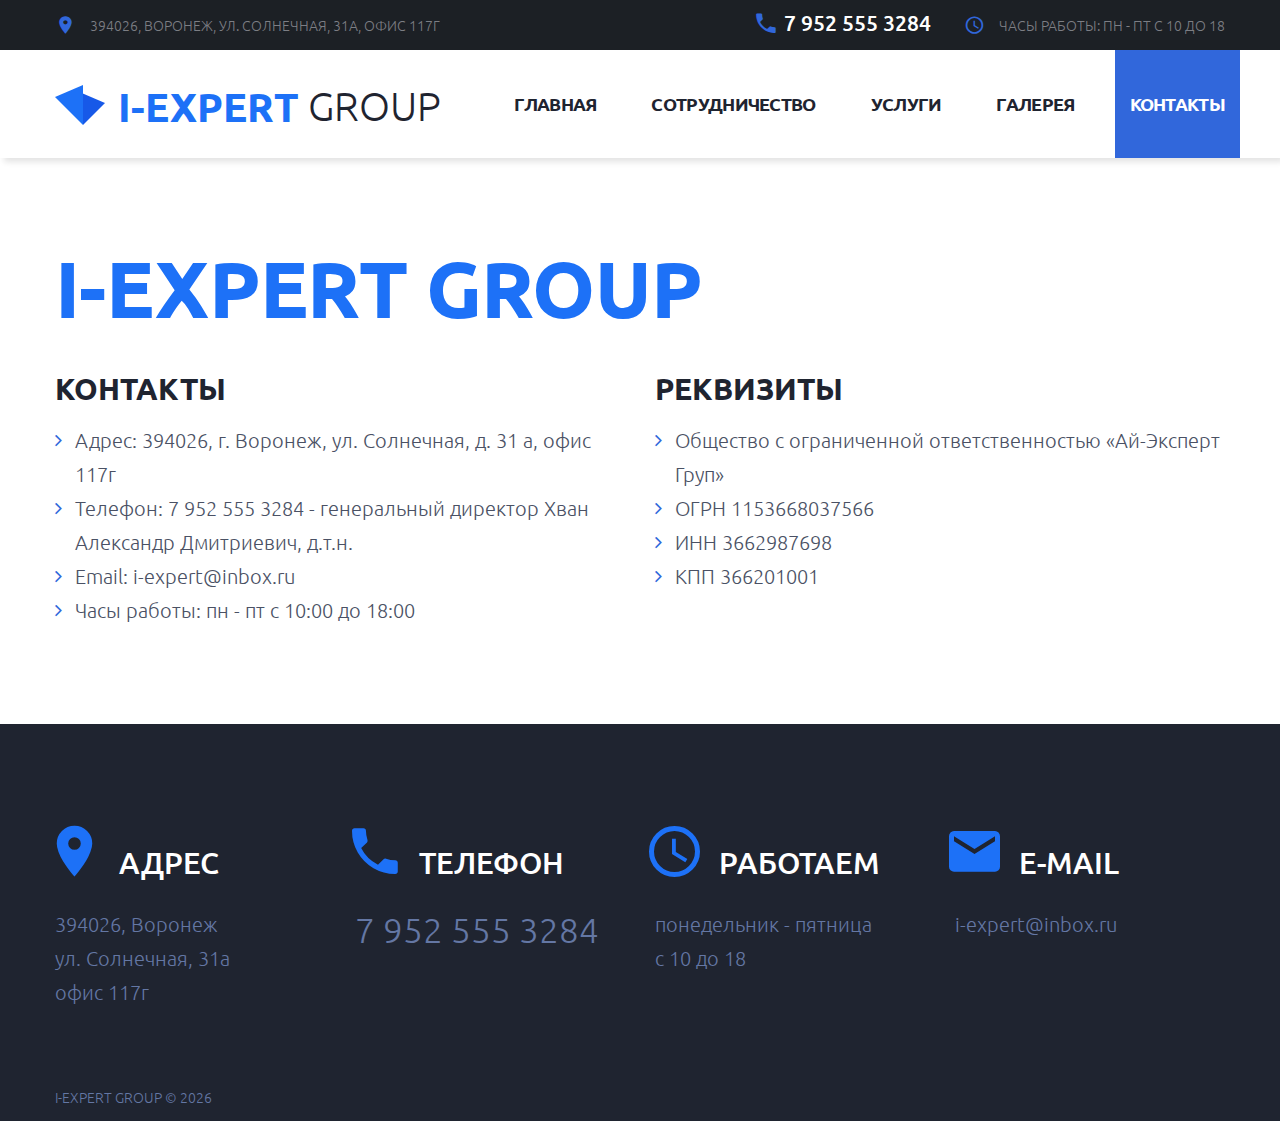
==== commit 4a86019a: "first version of site" ====
--- a/contacts.html
+++ b/contacts.html
@@ -101,91 +101,73 @@
                             CONTENT
   =========================================================-->
   <main>
-
-
     <section class="well8">
       <div class="container">
-        <h5>get in touch</h5>
-        <h3>contact us</h3>
-          
-          <form method="post" action="bat/rd-mailform.php" class="mailform off2">
-            <input type="hidden" name="form-type" value="contact">
-            <fieldset class="row">
-              <label data-add-placeholder="" class="col-lg-12 col-md-12 col-sm-12 col-xs-12">
-                <input type="text" name="name" placeholder="Your Name" data-constraints="@LettersOnly @NotEmpty">
-              </label>
-              <label data-add-placeholder="" class="col-lg-6 col-md-6 col-sm-12 col-xs-12">
-                <input type="text" name="email" placeholder="Your Email" data-constraints="@Email @NotEmpty">
-              </label>
-              <label data-add-placeholder="" class="col-lg-6 col-md-6 col-sm-12 col-xs-12">
-                <input type="text" name="phone" placeholder="Your Phone Number" data-constraints="@Phone">
-              </label>
-              
-              <label data-add-placeholder="" class="col-lg-12 col-md-12 col-sm-12 col-xs-12 marTop2">
-                <textarea name="message" placeholder="Your Message" data-constraints="@NotEmpty"></textarea>
-              </label>
-              <div class="mfControls col-lg-12  col-md-12 col-sm-12 col-xs-12">
-                <button type="submit" class="btn">Send</button>
-              </div>
-            </fieldset>
-          </form>
-
-
-
-
-        
+        <h3>I-Expert Group</h3>
+        <div class="row">
+            <div class="col-md-6 col-sm-6 col-xs-12  wow fadeIn">
+              <h6 class="mod1">Контакты</h6>
+              <ul class="marked-list">
+                <li>Адрес: 394026, г. Воронеж, ул. Солнечная, д. 31 а, офис 117г</li>
+                <li>Телефон: <a href="tel:+79525553284">7 952 555 3284</a> - генеральный директор Хван Александр Дмитриевич, д.т.н.</li>
+                <li>Email: <a href="mailto:i-expert@inbox.ru">i-expert@inbox.ru</a></li>
+                <li>Часы работы: пн - пт с 10:00 до 18:00</li>
+              </ul>
+            </div>
+            <div class="col-md-6 col-sm-6 col-xs-12  wow fadeIn">
+              <h6 class="mod1">Реквизиты</h6>
+              <ul class="marked-list">
+                <li>Общество с ограниченной ответственностью «Ай-Эксперт Груп»</li>
+                <li>ОГРН 1153668037566</li>
+                <li>ИНН 3662987698</li>
+                <li>КПП 366201001</li>
+              </ul>
+            </div>
+        </div>
       </div>
     </section>
 
 
-
-
-
-
+<!--     <section class="map">
+      <div id="google-map" class="map_model"></div>
+      <ul class="map_locations">
+            <li data-x="-73.9874068" data-y="40.643180">
+          <p> 9870 St Vincent Place, Glasgow, DC 45 Fr 45. <span>800 2345-6789</span></p>
+        </li>
+      </ul>
+    </section> -->
 
 
     <section class="well5 bg2">
       <div class="container">
         <ul class="row contact-list">
           <li class="col-lg-3 col-md-6 col-sm-6 col-xs-12  wow fadeIn">
-            <h6><i class="material-design-map103"></i>Address</h6>
+            <h6><i class="material-design-map103"></i>Адрес</h6>
             <address>
-              4578 Marmora Road, Glasgow <br>D04 89GR
+              394026, Воронеж <br>ул. Солнечная, 31а<br> офис 117г
             </address>
           </li>
           <li class="col-lg-3 col-md-6 col-sm-6 col-xs-12  wow fadeIn">
-            <h6><i class="material-design-phone370"></i>Phones</h6>
+            <h6><i class="material-design-phone370"></i>Телефон</h6>
             <address>
-              <a href="callto:#">800-2345-6789</a><br>
-              <a href="callto:#">800-2345-6790</a>
+              <a href="callto:#">7 952 555 3284</a>
             </address>
           </li>
           <li class="col-lg-3 col-md-6 col-sm-6 col-xs-12  wow fadeIn">
-            <h6><i class="material-design-clock100"></i>HOURS</h6>
+            <h6><i class="material-design-clock100"></i>Работаем</h6>
             <address>
-              6 am -4 pm PST M - Th;<br>6 am - 3 pm  PST Fri
+              понедельник - пятница<br>с 10 до 18
             </address>
           </li>
           <li class="col-lg-3 col-md-6 col-sm-6 col-xs-12  wow fadeIn">
             <h6><i class="material-design-write20"></i>E-mail</h6>
             <address>
-              <a href="mailto:#">info@demolink.org</a>
+              <a href="mailto:#">i-expert@inbox.ru</a>
             </address>
           </li>
         </ul>
       </div>
     </section>
-
-    <section class="map">
-      <div id="google-map" class="map_model"></div>
-      <ul class="map_locations">
-            <li data-x="-73.9874068" data-y="40.643180">
-          <p> 9870 St Vincent Place, Glasgow, DC 45 Fr 45. <span>800 2345-6789</span></p>
-        </li>
-      </ul>
-    </section>
-
-
 
 
   </main>
@@ -195,9 +177,7 @@
   =========================================================-->
   <footer>
     <div class="container">
-      Steel Industry  © <span id="copyright-year"></span>. <a href="index-5.html">Privacy Policy</a>
-
-
+      I-Expert Group © <span id="copyright-year"></span>
     </div>
   </footer>
 </div>
--- a/css/style.css
+++ b/css/style.css
@@ -1462,3 +1462,7 @@
 footer a:hover {
   color: #fff;
 }
+
+.header_blue {
+  color: #1d71f7;
+}
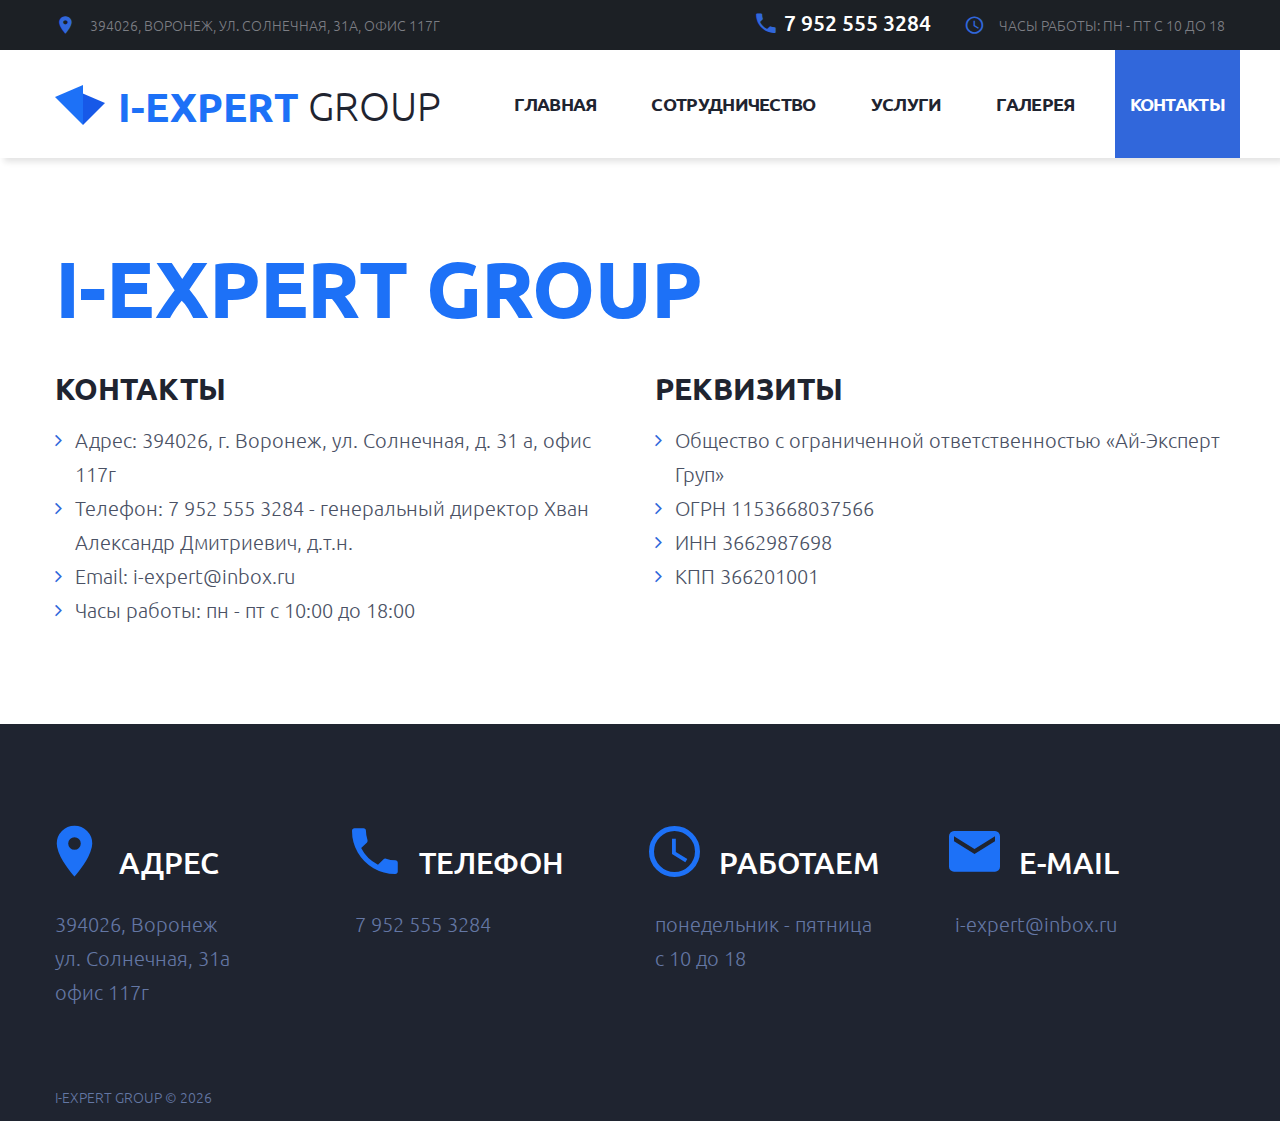
==== commit acdb08b8: "tel in footer" ====
--- a/contacts.html
+++ b/contacts.html
@@ -1,7 +1,7 @@
 ﻿<!DOCTYPE html>
 <html lang="en">
 <head>
-  <title>Contacts</title>
+  <title>Контакты</title>
   <meta charset="utf-8">
   <meta name="format-detection" content="telephone=no"/>
   <link rel="icon" href="images/favicon.ico" type="image/x-icon">
@@ -46,7 +46,7 @@
         </p>
         <p>
           <i class="material-design-phone370"></i>
-          <a href="callto:#">7 952 555 3284 </a>
+          <a href="tel:+79525553284">7 952 555 3284 </a>
         </p>
       </div>
     </section>
@@ -64,16 +64,16 @@
               <a href="./">Главная</a>
               <ul>
                 <li>
-                  <a href="#">Применение</a>
+                  <a href="/#usage">Применение</a>
                 </li>
                 <li>
-                  <a href="#">Почему мы</a>
+                  <a href="/#why">Почему мы</a>
                 </li>
                 <li>
-                  <a href="#">Стоимость</a>
+                  <a href="/#price">Стоимость</a>
                 </li>
                 <li>
-                  <a href="#">Как это работает</a>
+                  <a href="/#how">Как это работает</a>
                 </li>
                 <!-- <li>
                   <a href="#">Отзывы</a>
@@ -150,7 +150,7 @@
           <li class="col-lg-3 col-md-6 col-sm-6 col-xs-12  wow fadeIn">
             <h6><i class="material-design-phone370"></i>Телефон</h6>
             <address>
-              <a href="callto:#">7 952 555 3284</a>
+              <a href="tel:+79525553284">7 952 555 3284</a>
             </address>
           </li>
           <li class="col-lg-3 col-md-6 col-sm-6 col-xs-12  wow fadeIn">
@@ -162,7 +162,7 @@
           <li class="col-lg-3 col-md-6 col-sm-6 col-xs-12  wow fadeIn">
             <h6><i class="material-design-write20"></i>E-mail</h6>
             <address>
-              <a href="mailto:#">i-expert@inbox.ru</a>
+              <a href="mailto:i-expert@inbox.ru">i-expert@inbox.ru</a>
             </address>
           </li>
         </ul>
